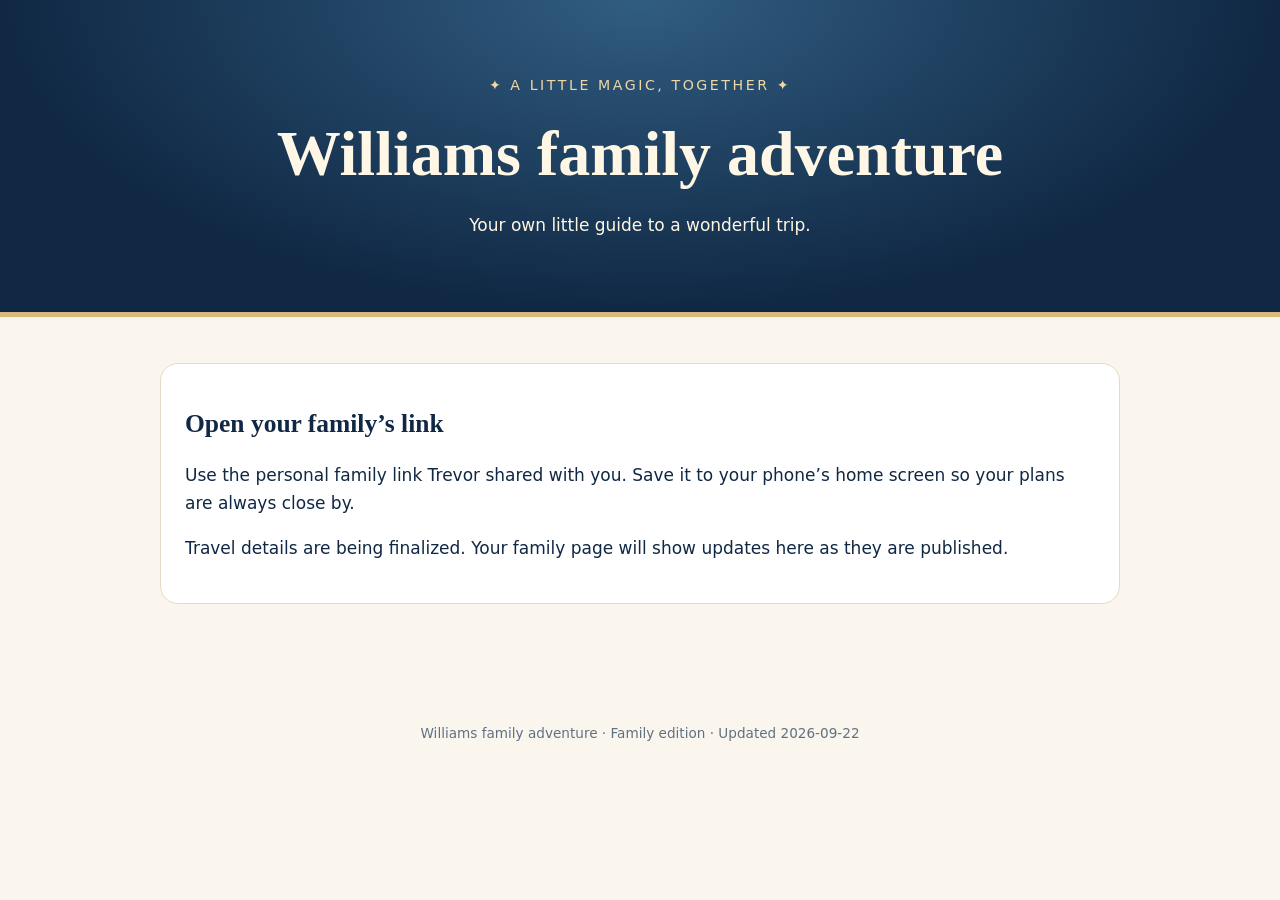
==== index.html @ 84796f1c "Publish separate family guides without organizer data" ====
<!doctype html><html lang="en"><head><meta charset="utf-8"><meta name="viewport" content="width=device-width,initial-scale=1"><meta name="robots" content="noindex,nofollow"><title>Your family adventure · Williams family trip</title><link rel="stylesheet" href="style.css"></head><body><header><small>✦ A little magic, together ✦</small><h1>Williams family adventure</h1><p>Your own little guide to a wonderful trip.</p></header><main><section><h2>Open your family’s link</h2><p>Use the personal family link Trevor shared with you. Save it to your phone’s home screen so your plans are always close by.</p><p>Travel details are being finalized. Your family page will show updates here as they are published.</p></section></main><footer>Williams family adventure · Family edition · Updated 2026-09-22</footer></body></html>
---- style.css ----
:root{color-scheme:light;--navy:#102844;--gold:#dbbb79}*{box-sizing:border-box}body{margin:0;background:#faf6ed;color:var(--navy);font:17px/1.65 system-ui,sans-serif}header{background:radial-gradient(ellipse at top,#315d81,#102844 70%);color:#fff7e5;text-align:center;padding:70px 22px 56px;border-bottom:5px solid var(--gold)}header small{letter-spacing:.18em;text-transform:uppercase;color:#eed7a5}h1,h2{font-family:Georgia,serif;line-height:1.2}h1{font-size:clamp(2.2rem,6vw,4rem);margin:18px 0}main{max-width:1000px;margin:auto;padding:28px 20px 80px}nav{display:flex;gap:10px;flex-wrap:wrap;margin-bottom:28px}a,button{color:var(--navy)}nav a,button{background:#fff;border:1px solid #d8c8a6;border-radius:24px;padding:10px 18px;text-decoration:none}section,details{background:white;border:1px solid #e4dac6;border-radius:18px;padding:24px;margin:18px 0;scroll-margin-top:20px}summary{cursor:pointer;font-weight:700;font-size:1.1rem}article{display:grid;grid-template-columns:100px 1fr;gap:16px;padding:18px 0;border-bottom:1px solid #eee6d6}article:last-child{border:0}.muted{color:#5e6b78;font-size:.9rem}.badge{display:inline-block;background:#fff1c9;padding:3px 10px;border-radius:8px;font-size:.8rem}.grid{display:grid;grid-template-columns:1fr 1fr;gap:18px}.grid section{margin:0}li{margin:10px 0}footer{text-align:center;font-size:.85rem;color:#607184;padding:20px}button{font:inherit;cursor:pointer}@media(max-width:600px){.grid{grid-template-columns:1fr}article{grid-template-columns:75px 1fr}section,details{padding:18px}header{padding:45px 20px}}@media print{nav,button{display:none}header{background:none;color:#102844;padding:10px}details{break-inside:avoid}body{font-size:12px}}
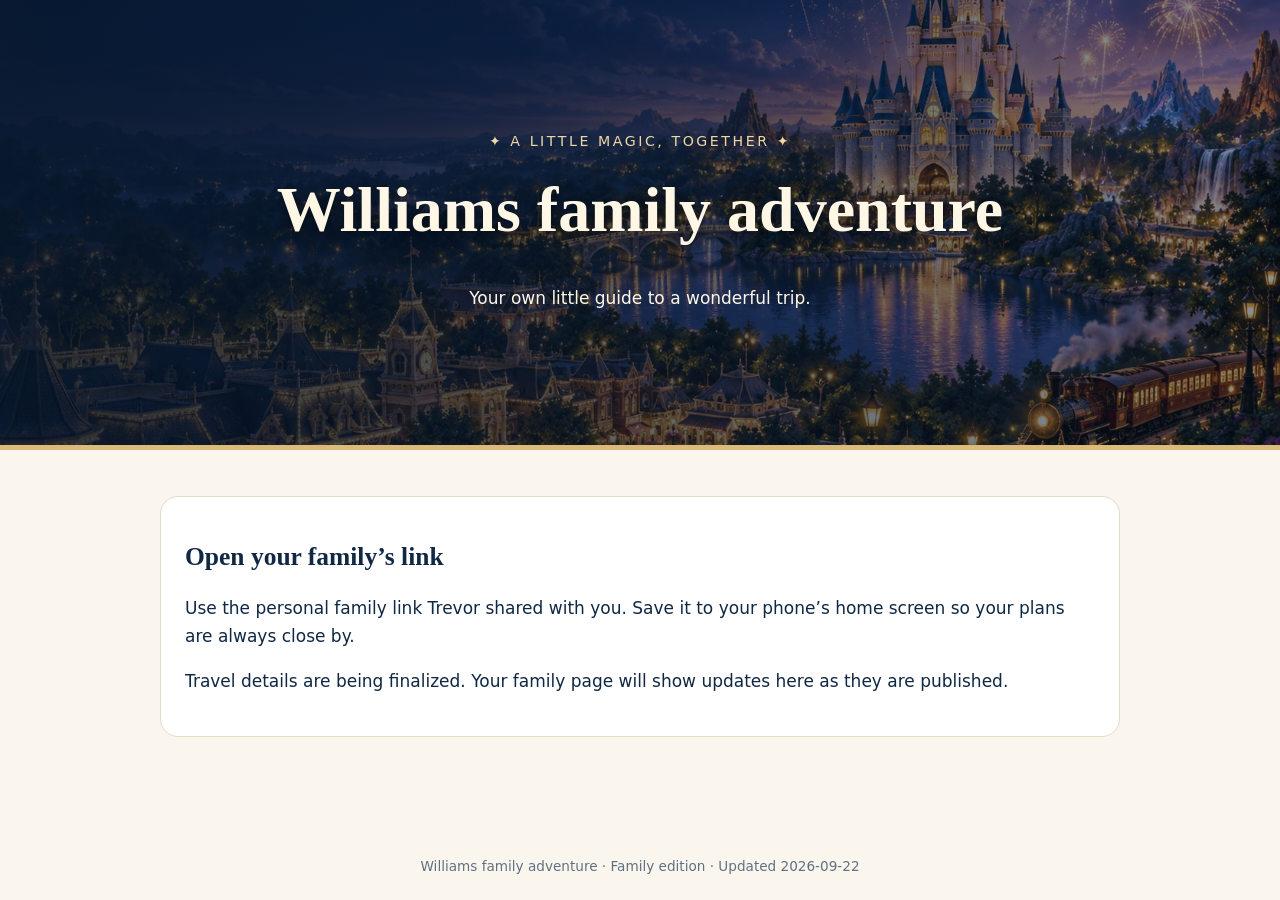
==== commit 48a1eab4: "Refresh cached stylesheet for new artwork" ====
--- a/index.html
+++ b/index.html
@@ -1 +1 @@
-<!doctype html><html lang="en"><head><meta charset="utf-8"><meta name="viewport" content="width=device-width,initial-scale=1"><meta name="robots" content="noindex,nofollow"><title>Your family adventure · Williams family trip</title><link rel="stylesheet" href="style.css"></head><body><header><small>✦ A little magic, together ✦</small><h1>Williams family adventure</h1><p>Your own little guide to a wonderful trip.</p></header><main><section><h2>Open your family’s link</h2><p>Use the personal family link Trevor shared with you. Save it to your phone’s home screen so your plans are always close by.</p><p>Travel details are being finalized. Your family page will show updates here as they are published.</p></section></main><footer>Williams family adventure · Family edition · Updated 2026-09-22</footer></body></html>+<!doctype html><html lang="en"><head><meta charset="utf-8"><meta name="viewport" content="width=device-width,initial-scale=1"><meta name="robots" content="noindex,nofollow"><title>Your family adventure · Williams family trip</title><link rel="stylesheet" href="style.css?v=art1"></head><body><header><small>✦ A little magic, together ✦</small><h1>Williams family adventure</h1><p>Your own little guide to a wonderful trip.</p></header><main><section><h2>Open your family’s link</h2><p>Use the personal family link Trevor shared with you. Save it to your phone’s home screen so your plans are always close by.</p><p>Travel details are being finalized. Your family page will show updates here as they are published.</p></section></main><footer>Williams family adventure · Family edition · Updated 2026-09-22</footer></body></html>
--- a/style.css
+++ b/style.css
@@ -1 +1 @@
-:root{color-scheme:light;--navy:#102844;--gold:#dbbb79}*{box-sizing:border-box}body{margin:0;background:#faf6ed;color:var(--navy);font:17px/1.65 system-ui,sans-serif}header{background:radial-gradient(ellipse at top,#315d81,#102844 70%);color:#fff7e5;text-align:center;padding:70px 22px 56px;border-bottom:5px solid var(--gold)}header small{letter-spacing:.18em;text-transform:uppercase;color:#eed7a5}h1,h2{font-family:Georgia,serif;line-height:1.2}h1{font-size:clamp(2.2rem,6vw,4rem);margin:18px 0}main{max-width:1000px;margin:auto;padding:28px 20px 80px}nav{display:flex;gap:10px;flex-wrap:wrap;margin-bottom:28px}a,button{color:var(--navy)}nav a,button{background:#fff;border:1px solid #d8c8a6;border-radius:24px;padding:10px 18px;text-decoration:none}section,details{background:white;border:1px solid #e4dac6;border-radius:18px;padding:24px;margin:18px 0;scroll-margin-top:20px}summary{cursor:pointer;font-weight:700;font-size:1.1rem}article{display:grid;grid-template-columns:100px 1fr;gap:16px;padding:18px 0;border-bottom:1px solid #eee6d6}article:last-child{border:0}.muted{color:#5e6b78;font-size:.9rem}.badge{display:inline-block;background:#fff1c9;padding:3px 10px;border-radius:8px;font-size:.8rem}.grid{display:grid;grid-template-columns:1fr 1fr;gap:18px}.grid section{margin:0}li{margin:10px 0}footer{text-align:center;font-size:.85rem;color:#607184;padding:20px}button{font:inherit;cursor:pointer}@media(max-width:600px){.grid{grid-template-columns:1fr}article{grid-template-columns:75px 1fr}section,details{padding:18px}header{padding:45px 20px}}@media print{nav,button{display:none}header{background:none;color:#102844;padding:10px}details{break-inside:avoid}body{font-size:12px}}+:root{color-scheme:light;--navy:#102844;--gold:#dbbb79}*{box-sizing:border-box}body{margin:0;background:#faf6ed;color:var(--navy);font:17px/1.65 system-ui,sans-serif}header{background:radial-gradient(ellipse at top,#315d81,#102844 70%);color:#fff7e5;text-align:center;padding:70px 22px 56px;border-bottom:5px solid var(--gold)}header small{letter-spacing:.18em;text-transform:uppercase;color:#eed7a5}h1,h2{font-family:Georgia,serif;line-height:1.2}h1{font-size:clamp(2.2rem,6vw,4rem);margin:18px 0}main{max-width:1000px;margin:auto;padding:28px 20px 80px}nav{display:flex;gap:10px;flex-wrap:wrap;margin-bottom:28px}a,button{color:var(--navy)}nav a,button{background:#fff;border:1px solid #d8c8a6;border-radius:24px;padding:10px 18px;text-decoration:none}section,details{background:white;border:1px solid #e4dac6;border-radius:18px;padding:24px;margin:18px 0;scroll-margin-top:20px}summary{cursor:pointer;font-weight:700;font-size:1.1rem}article{display:grid;grid-template-columns:100px 1fr;gap:16px;padding:18px 0;border-bottom:1px solid #eee6d6}article:last-child{border:0}.muted{color:#5e6b78;font-size:.9rem}.badge{display:inline-block;background:#fff1c9;padding:3px 10px;border-radius:8px;font-size:.8rem}.grid{display:grid;grid-template-columns:1fr 1fr;gap:18px}.grid section{margin:0}li{margin:10px 0}footer{text-align:center;font-size:.85rem;color:#607184;padding:20px}button{font:inherit;cursor:pointer}@media(max-width:600px){.grid{grid-template-columns:1fr}article{grid-template-columns:75px 1fr}section,details{padding:18px}header{padding:45px 20px}}@media print{nav,button{display:none}header{background:none;color:#102844;padding:10px}details{break-inside:avoid}body{font-size:12px}}header{min-height:450px;display:flex;flex-direction:column;justify-content:center;align-items:center;background:linear-gradient(90deg,#071629d9,#07162975),url('art/magical-arrival-hero.webp') center/cover}header h1{max-width:850px;text-shadow:0 2px 14px #0008}.guide-art{display:block;width:100%;aspect-ratio:16/9;object-fit:cover;border-radius:12px;margin:0 0 20px}@media(max-width:600px){header{background-position:62% center;min-height:430px}}@media print{header{background:none;min-height:0}.guide-art{display:none}}
